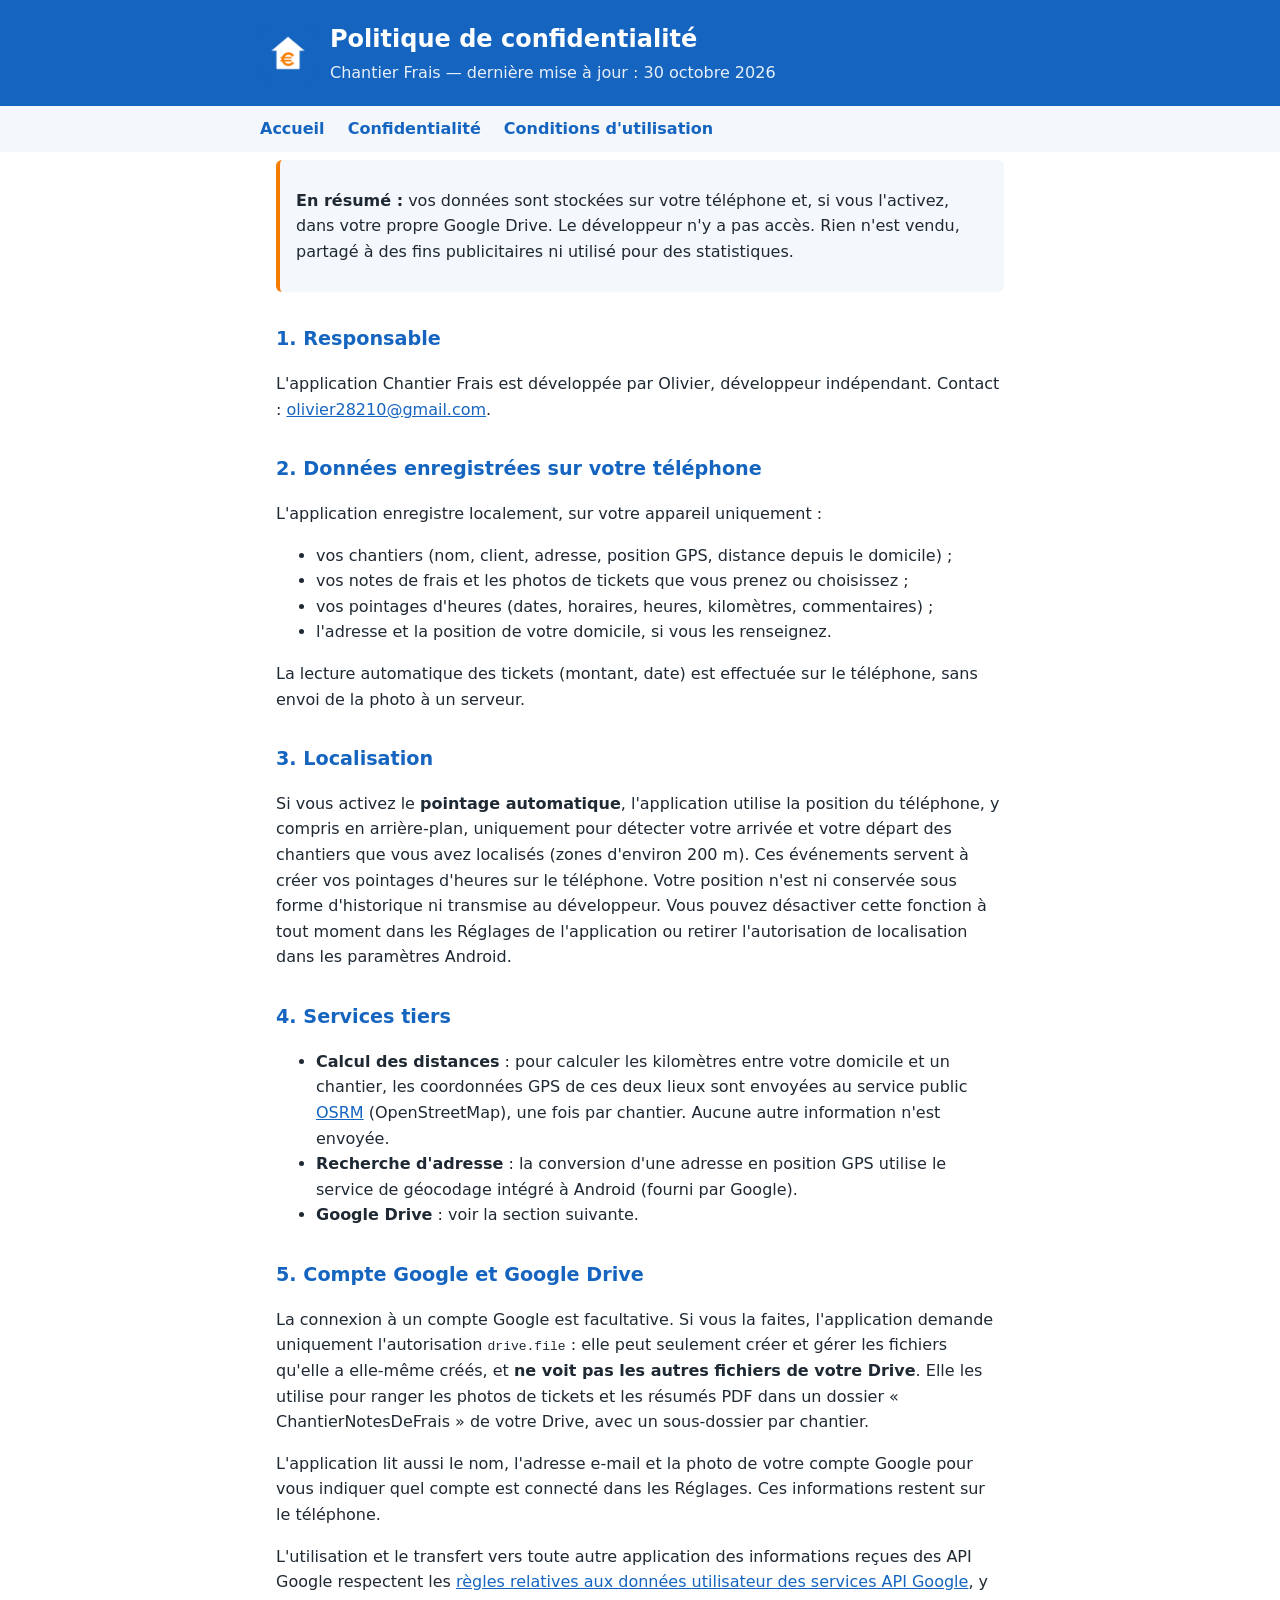
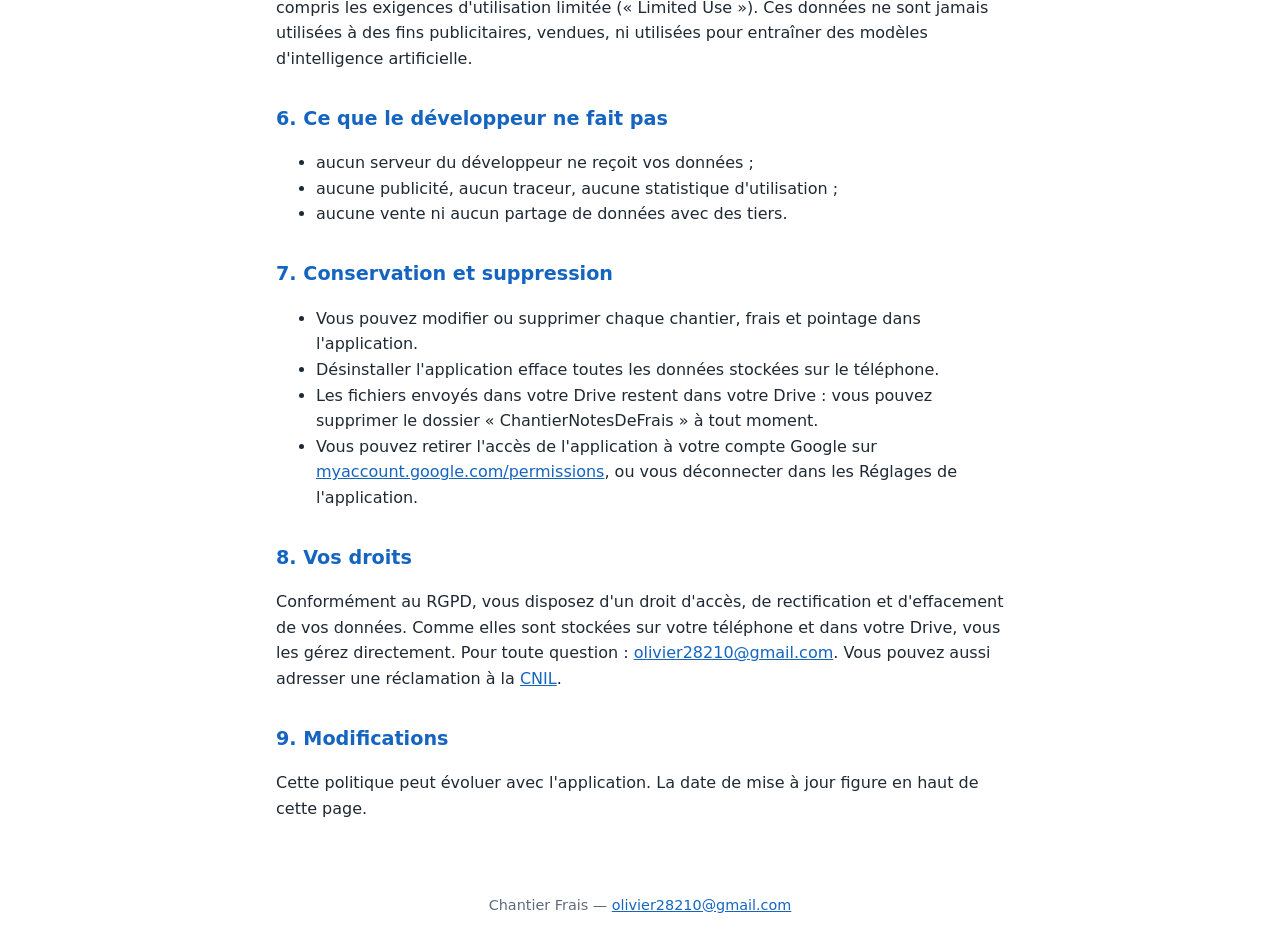
==== confidentialite.html @ e706df88 "Pages publiques : accueil, confidentialite, conditions d'utilisation Co-Authored-By: Claude Opus 5.5" ====
<!doctype html>
<html lang="fr">
<head>
  <meta charset="utf-8">
  <meta name="viewport" content="width=device-width, initial-scale=1">
  <title>Confidentialité – Chantier Frais</title>
  <link rel="icon" href="logo.png">
  <link rel="stylesheet" href="style.css">
</head>
<body>
  <header>
    <div class="contenu">
      <img src="logo.png" alt="Logo Chantier Frais">
      <div>
        <h1>Politique de confidentialité</h1>
        <p>Chantier Frais — dernière mise à jour : 30 octobre 2026</p>
      </div>
    </div>
  </header>
  <nav><div class="contenu">
    <a href="./">Accueil</a>
    <a href="confidentialite.html">Confidentialité</a>
    <a href="conditions.html">Conditions d'utilisation</a>
  </div></nav>
  <main class="contenu">
    <div class="carte">
      <p><strong>En résumé :</strong> vos données sont stockées sur votre téléphone et, si vous
        l'activez, dans votre propre Google Drive. Le développeur n'y a pas accès. Rien n'est
        vendu, partagé à des fins publicitaires ni utilisé pour des statistiques.</p>
    </div>

    <h2>1. Responsable</h2>
    <p>L'application Chantier Frais est développée par Olivier, développeur indépendant.
      Contact : <a href="mailto:olivier28210@gmail.com">olivier28210@gmail.com</a>.</p>

    <h2>2. Données enregistrées sur votre téléphone</h2>
    <p>L'application enregistre localement, sur votre appareil uniquement :</p>
    <ul>
      <li>vos chantiers (nom, client, adresse, position GPS, distance depuis le domicile) ;</li>
      <li>vos notes de frais et les photos de tickets que vous prenez ou choisissez ;</li>
      <li>vos pointages d'heures (dates, horaires, heures, kilomètres, commentaires) ;</li>
      <li>l'adresse et la position de votre domicile, si vous les renseignez.</li>
    </ul>
    <p>La lecture automatique des tickets (montant, date) est effectuée sur le téléphone, sans
      envoi de la photo à un serveur.</p>

    <h2>3. Localisation</h2>
    <p>Si vous activez le <strong>pointage automatique</strong>, l'application utilise la position
      du téléphone, y compris en arrière-plan, uniquement pour détecter votre arrivée et votre départ
      des chantiers que vous avez localisés (zones d'environ 200 m). Ces événements servent à créer
      vos pointages d'heures sur le téléphone. Votre position n'est ni conservée sous forme
      d'historique ni transmise au développeur. Vous pouvez désactiver cette fonction à tout moment
      dans les Réglages de l'application ou retirer l'autorisation de localisation dans les
      paramètres Android.</p>

    <h2>4. Services tiers</h2>
    <ul>
      <li><strong>Calcul des distances</strong> : pour calculer les kilomètres entre votre domicile et
        un chantier, les coordonnées GPS de ces deux lieux sont envoyées au service public
        <a href="https://project-osrm.org/">OSRM</a> (OpenStreetMap), une fois par chantier.
        Aucune autre information n'est envoyée.</li>
      <li><strong>Recherche d'adresse</strong> : la conversion d'une adresse en position GPS utilise le
        service de géocodage intégré à Android (fourni par Google).</li>
      <li><strong>Google Drive</strong> : voir la section suivante.</li>
    </ul>

    <h2>5. Compte Google et Google Drive</h2>
    <p>La connexion à un compte Google est facultative. Si vous la faites, l'application demande
      uniquement l'autorisation <code>drive.file</code> : elle peut seulement créer et gérer les
      fichiers qu'elle a elle-même créés, et <strong>ne voit pas les autres fichiers de votre
      Drive</strong>. Elle les utilise pour ranger les photos de tickets et les résumés PDF dans un
      dossier « ChantierNotesDeFrais » de votre Drive, avec un sous-dossier par chantier.</p>
    <p>L'application lit aussi le nom, l'adresse e-mail et la photo de votre compte Google pour vous
      indiquer quel compte est connecté dans les Réglages. Ces informations restent sur le
      téléphone.</p>
    <p>L'utilisation et le transfert vers toute autre application des informations reçues des API
      Google respectent les
      <a href="https://developers.google.com/terms/api-services-user-data-policy">règles relatives
      aux données utilisateur des services API Google</a>, y compris les exigences d'utilisation
      limitée (« Limited Use »). Ces données ne sont jamais utilisées à des fins publicitaires,
      vendues, ni utilisées pour entraîner des modèles d'intelligence artificielle.</p>

    <h2>6. Ce que le développeur ne fait pas</h2>
    <ul>
      <li>aucun serveur du développeur ne reçoit vos données ;</li>
      <li>aucune publicité, aucun traceur, aucune statistique d'utilisation ;</li>
      <li>aucune vente ni aucun partage de données avec des tiers.</li>
    </ul>

    <h2>7. Conservation et suppression</h2>
    <ul>
      <li>Vous pouvez modifier ou supprimer chaque chantier, frais et pointage dans l'application.</li>
      <li>Désinstaller l'application efface toutes les données stockées sur le téléphone.</li>
      <li>Les fichiers envoyés dans votre Drive restent dans votre Drive : vous pouvez supprimer le
        dossier « ChantierNotesDeFrais » à tout moment.</li>
      <li>Vous pouvez retirer l'accès de l'application à votre compte Google sur
        <a href="https://myaccount.google.com/permissions">myaccount.google.com/permissions</a>,
        ou vous déconnecter dans les Réglages de l'application.</li>
    </ul>

    <h2>8. Vos droits</h2>
    <p>Conformément au RGPD, vous disposez d'un droit d'accès, de rectification et d'effacement de
      vos données. Comme elles sont stockées sur votre téléphone et dans votre Drive, vous les gérez
      directement. Pour toute question : <a href="mailto:olivier28210@gmail.com">olivier28210@gmail.com</a>.
      Vous pouvez aussi adresser une réclamation à la <a href="https://www.cnil.fr/">CNIL</a>.</p>

    <h2>9. Modifications</h2>
    <p>Cette politique peut évoluer avec l'application. La date de mise à jour figure en haut de
      cette page.</p>
  </main>
  <footer>Chantier Frais — <a href="mailto:olivier28210@gmail.com">olivier28210@gmail.com</a></footer>
</body>
</html>
---- style.css ----
:root {
  --bleu: #1565c0;
  --orange: #f57c00;
  --texte: #1f2933;
  --doux: #5f6b7a;
  --fond: #ffffff;
  --carte: #f4f7fb;
}

@media (prefers-color-scheme: dark) {
  :root {
    --texte: #e6e9ee;
    --doux: #a3adbb;
    --fond: #12161c;
    --carte: #1c222b;
  }
}

* { box-sizing: border-box; }

body {
  margin: 0;
  font-family: system-ui, -apple-system, "Segoe UI", Roboto, sans-serif;
  line-height: 1.6;
  color: var(--texte);
  background: var(--fond);
}

header {
  background: var(--bleu);
  color: #fff;
  padding: 20px 16px;
}

header .contenu { display: flex; align-items: center; gap: 14px; }
header img { width: 56px; height: 56px; border-radius: 12px; }
header h1 { margin: 0; font-size: 1.5rem; }
header p { margin: 2px 0 0; opacity: .9; }

nav { background: var(--carte); padding: 10px 16px; }
nav a { color: var(--bleu); margin-right: 18px; font-weight: 600; text-decoration: none; }
nav a:hover { text-decoration: underline; }

.contenu { max-width: 760px; margin: 0 auto; }
main { padding: 8px 16px 40px; }
h2 { color: var(--bleu); margin-top: 32px; font-size: 1.2rem; }
a { color: var(--bleu); }
.carte { background: var(--carte); border-left: 4px solid var(--orange); padding: 12px 16px; border-radius: 6px; }
footer { color: var(--doux); font-size: .9rem; padding: 16px; text-align: center; }
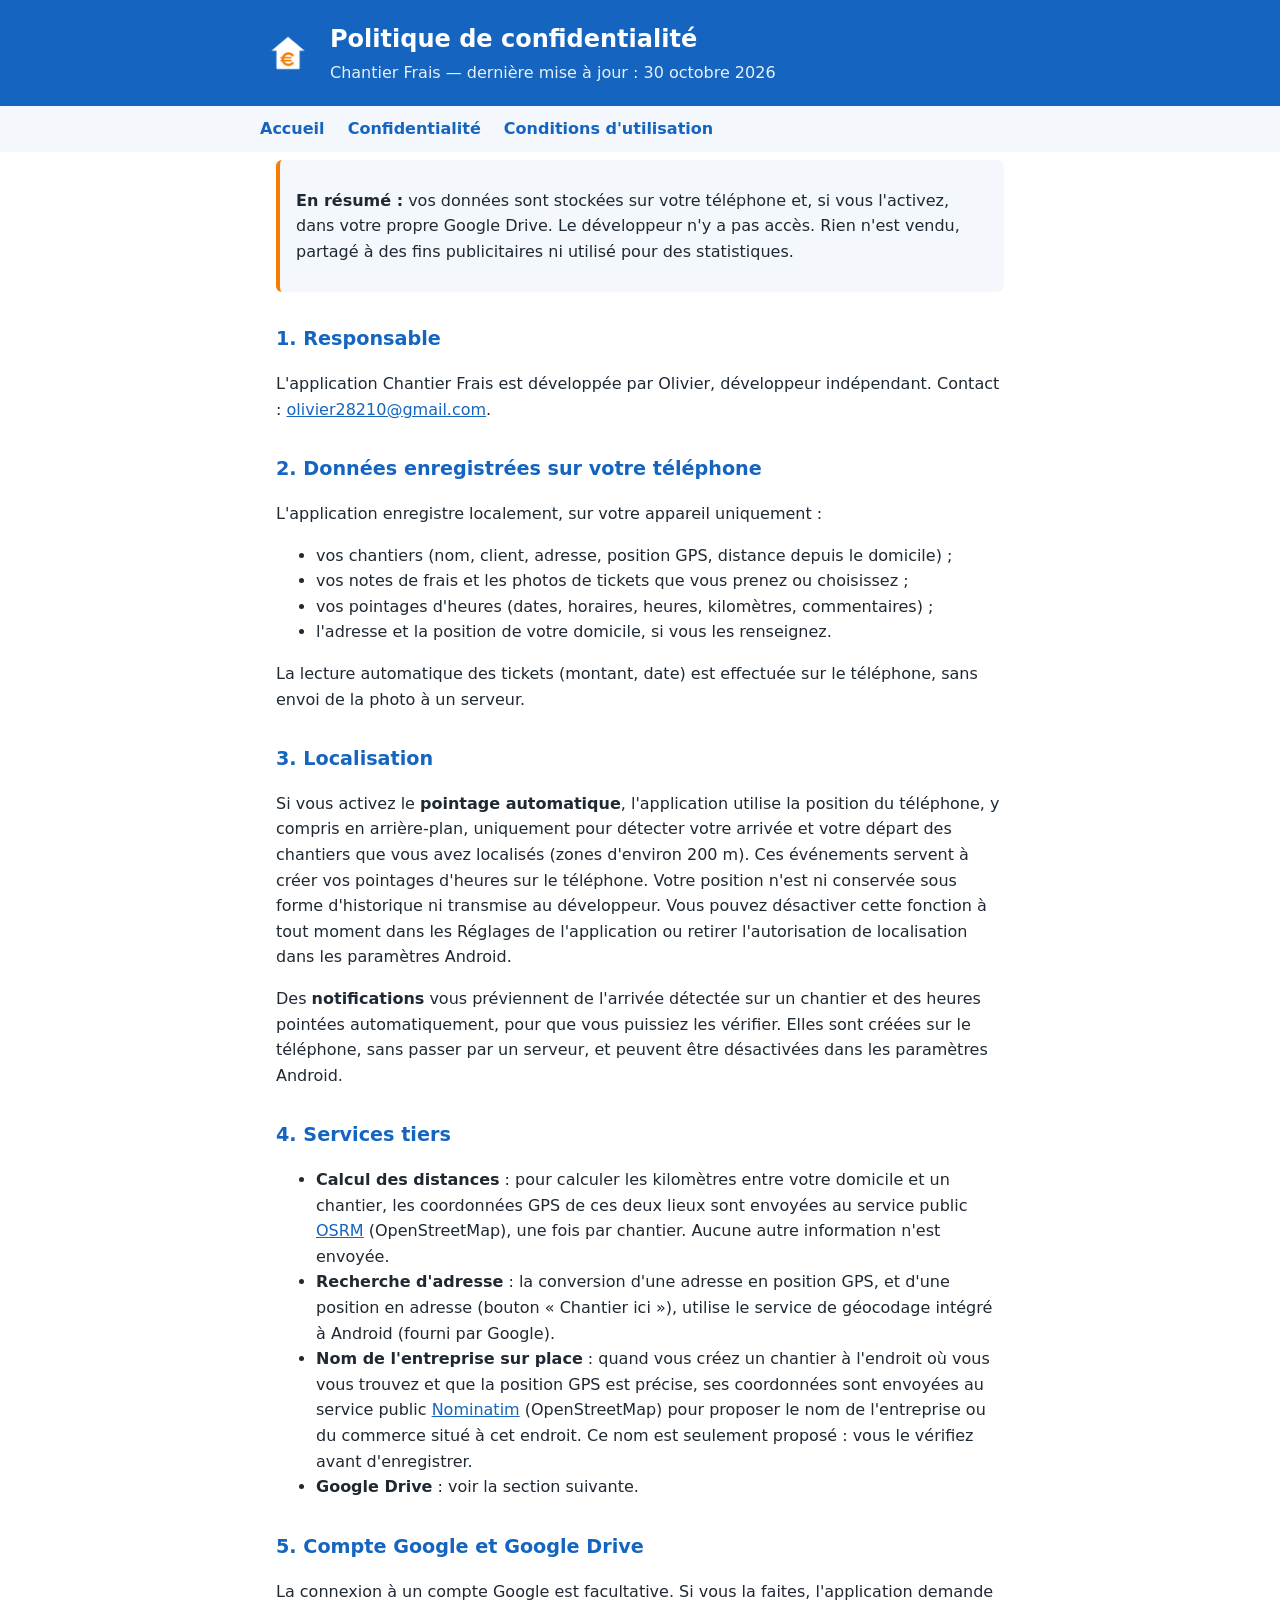
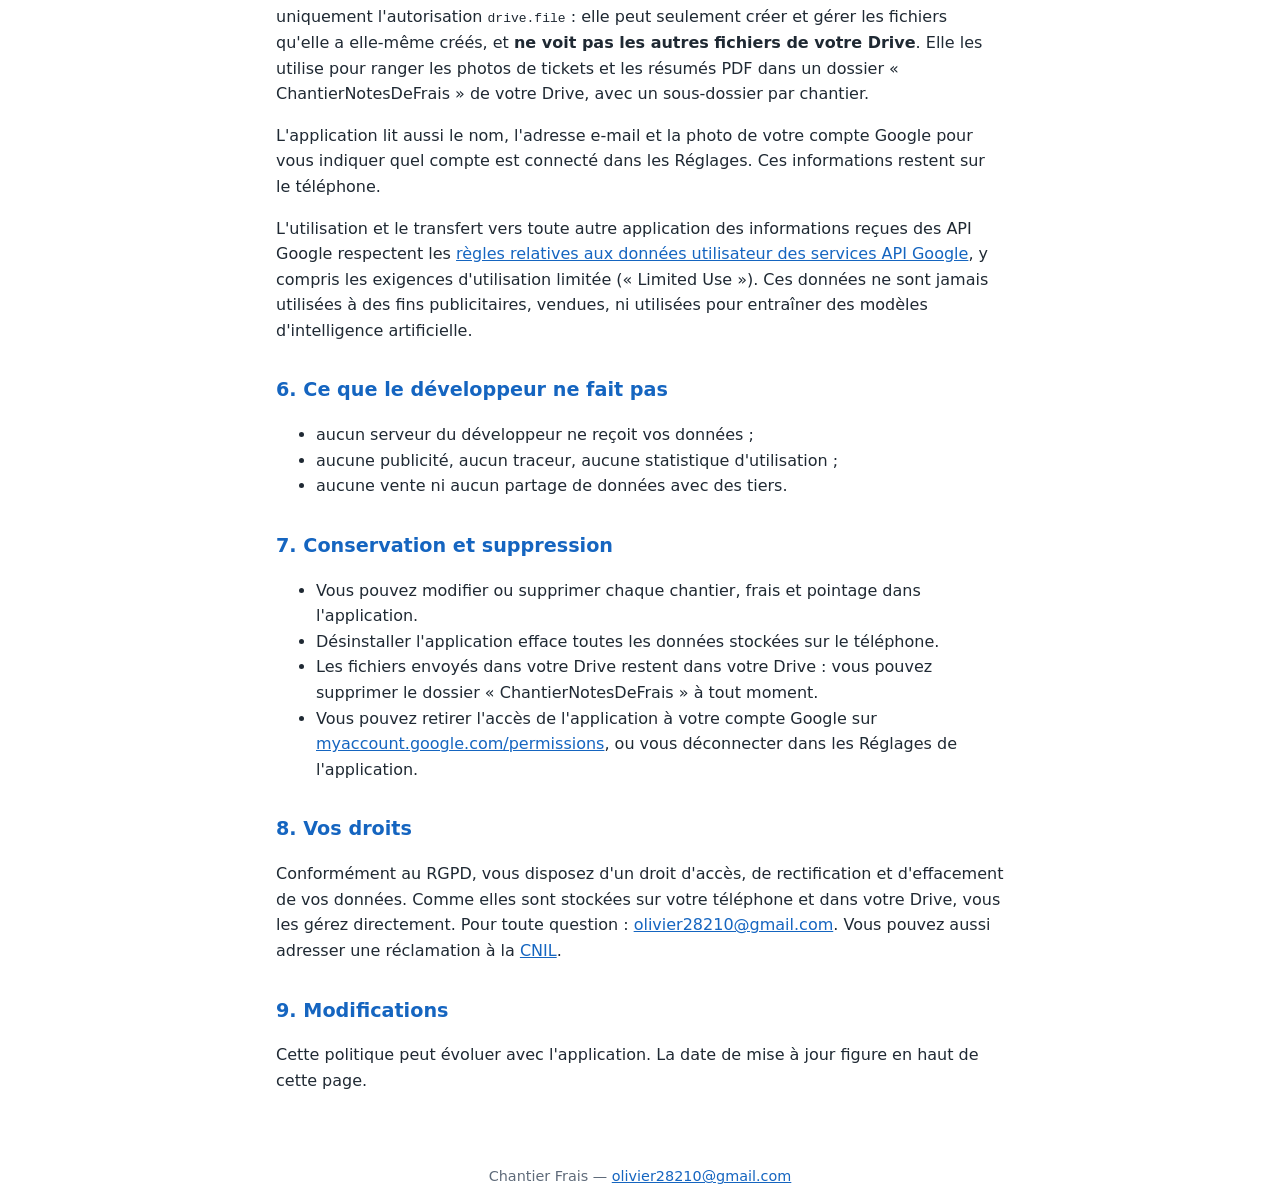
==== commit b7e2e3c1: "Confidentialite : Nominatim (nom de l'entreprise) et notifications Co-Authored-By: Claude Opus 5.5 <" ====
--- a/confidentialite.html
+++ b/confidentialite.html
@@ -52,6 +52,10 @@
       d'historique ni transmise au développeur. Vous pouvez désactiver cette fonction à tout moment
       dans les Réglages de l'application ou retirer l'autorisation de localisation dans les
       paramètres Android.</p>
+    <p>Des <strong>notifications</strong> vous préviennent de l'arrivée détectée sur un chantier et
+      des heures pointées automatiquement, pour que vous puissiez les vérifier. Elles sont créées sur
+      le téléphone, sans passer par un serveur, et peuvent être désactivées dans les paramètres
+      Android.</p>
 
     <h2>4. Services tiers</h2>
     <ul>
@@ -59,8 +63,14 @@
         un chantier, les coordonnées GPS de ces deux lieux sont envoyées au service public
         <a href="https://project-osrm.org/">OSRM</a> (OpenStreetMap), une fois par chantier.
         Aucune autre information n'est envoyée.</li>
-      <li><strong>Recherche d'adresse</strong> : la conversion d'une adresse en position GPS utilise le
-        service de géocodage intégré à Android (fourni par Google).</li>
+      <li><strong>Recherche d'adresse</strong> : la conversion d'une adresse en position GPS, et d'une
+        position en adresse (bouton « Chantier ici »), utilise le service de géocodage intégré à
+        Android (fourni par Google).</li>
+      <li><strong>Nom de l'entreprise sur place</strong> : quand vous créez un chantier à l'endroit où
+        vous vous trouvez et que la position GPS est précise, ses coordonnées sont envoyées au service
+        public <a href="https://nominatim.org/">Nominatim</a> (OpenStreetMap) pour proposer le nom de
+        l'entreprise ou du commerce situé à cet endroit. Ce nom est seulement proposé : vous le
+        vérifiez avant d'enregistrer.</li>
       <li><strong>Google Drive</strong> : voir la section suivante.</li>
     </ul>
 
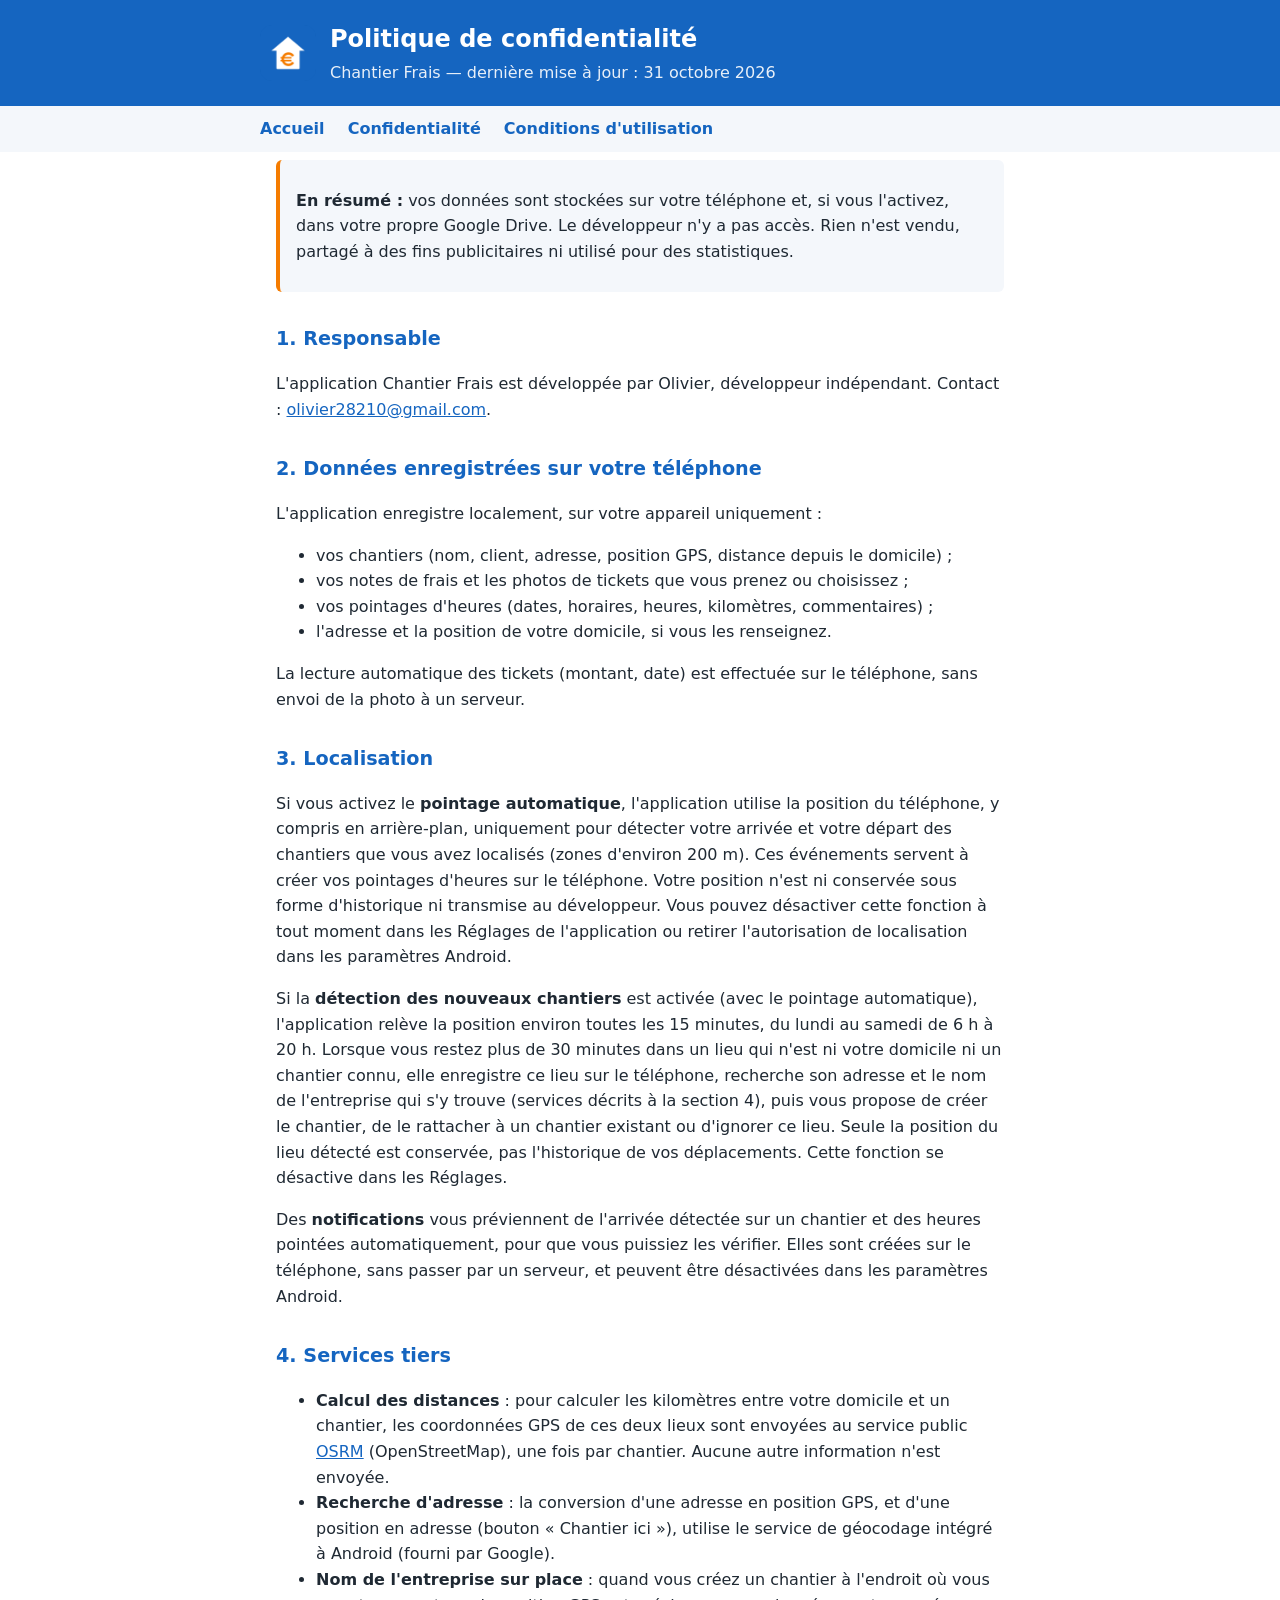
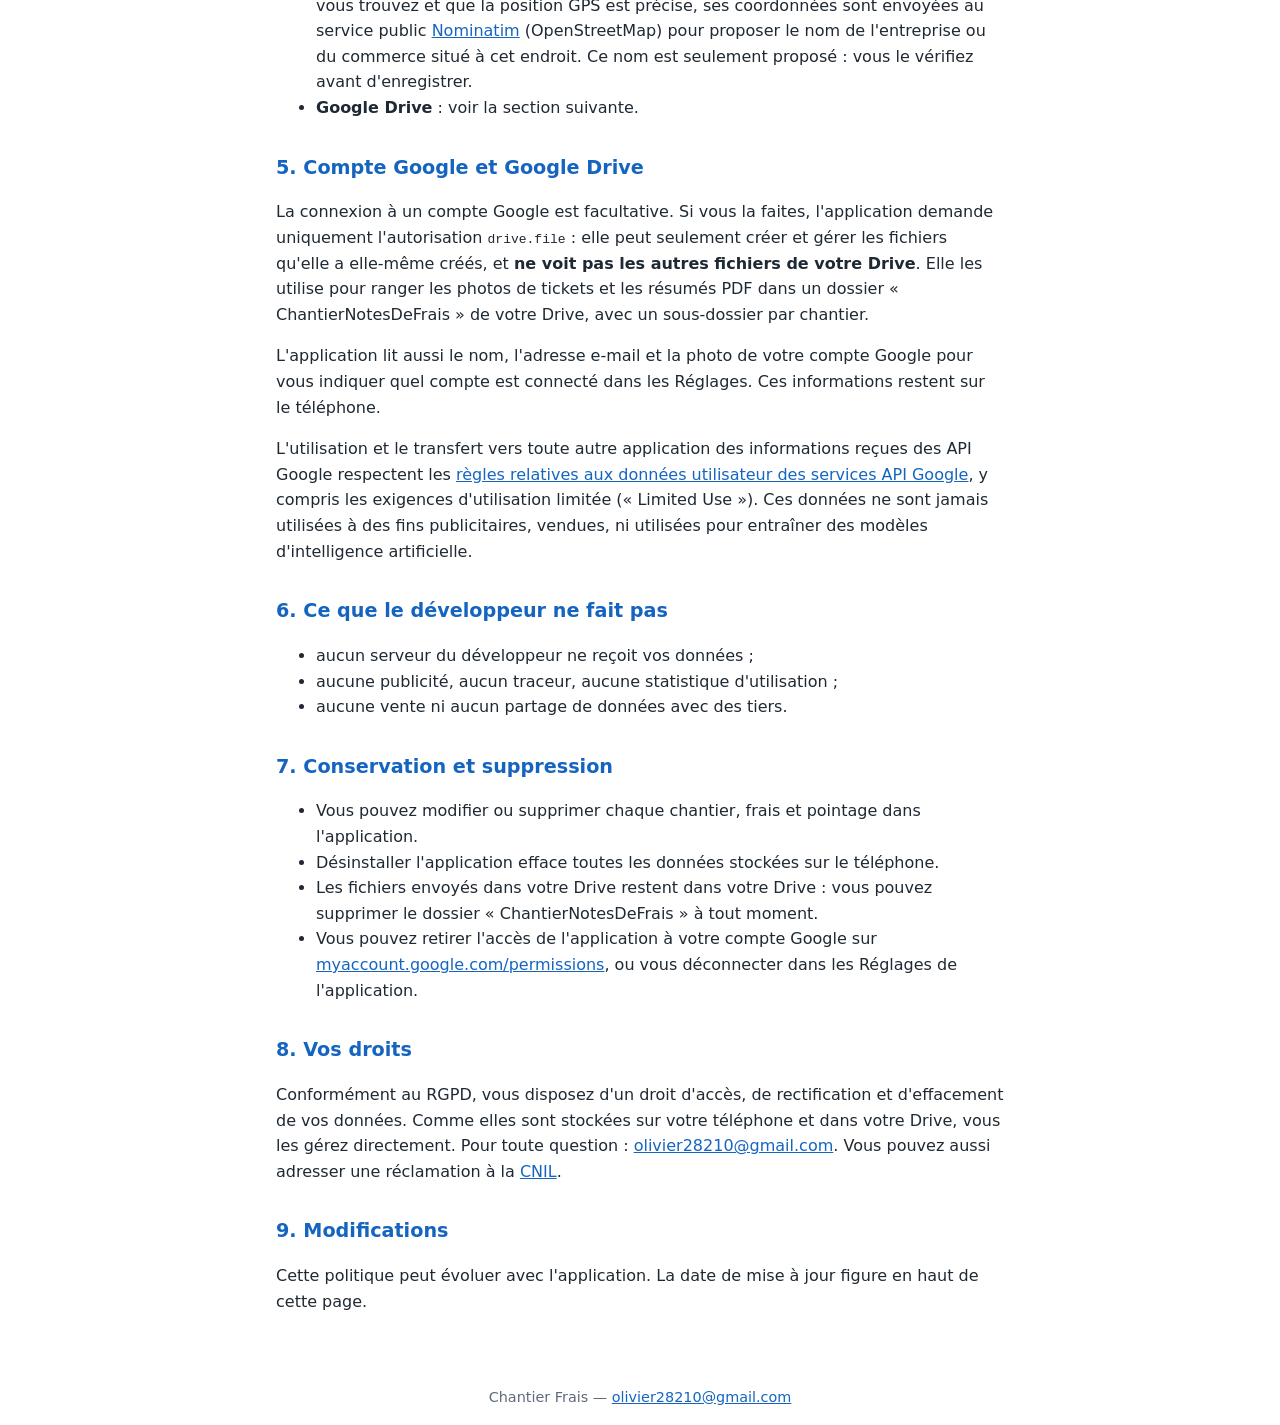
==== commit 58479c61: "Confidentialite : detection des nouveaux chantiers Co-Authored-By: Claude Opus 5.5 <noreply@anthropi" ====
--- a/confidentialite.html
+++ b/confidentialite.html
@@ -13,7 +13,7 @@
       <img src="logo.png" alt="Logo Chantier Frais">
       <div>
         <h1>Politique de confidentialité</h1>
-        <p>Chantier Frais — dernière mise à jour : 30 octobre 2026</p>
+        <p>Chantier Frais — dernière mise à jour : 31 octobre 2026</p>
       </div>
     </div>
   </header>
@@ -52,6 +52,14 @@
       d'historique ni transmise au développeur. Vous pouvez désactiver cette fonction à tout moment
       dans les Réglages de l'application ou retirer l'autorisation de localisation dans les
       paramètres Android.</p>
+    <p>Si la <strong>détection des nouveaux chantiers</strong> est activée (avec le pointage
+      automatique), l'application relève la position environ toutes les 15 minutes, du lundi au
+      samedi de 6 h à 20 h. Lorsque vous restez plus de 30 minutes dans un lieu qui n'est ni votre
+      domicile ni un chantier connu, elle enregistre ce lieu sur le téléphone, recherche son adresse
+      et le nom de l'entreprise qui s'y trouve (services décrits à la section 4), puis vous propose
+      de créer le chantier, de le rattacher à un chantier existant ou d'ignorer ce lieu. Seule la
+      position du lieu détecté est conservée, pas l'historique de vos déplacements. Cette fonction
+      se désactive dans les Réglages.</p>
     <p>Des <strong>notifications</strong> vous préviennent de l'arrivée détectée sur un chantier et
       des heures pointées automatiquement, pour que vous puissiez les vérifier. Elles sont créées sur
       le téléphone, sans passer par un serveur, et peuvent être désactivées dans les paramètres
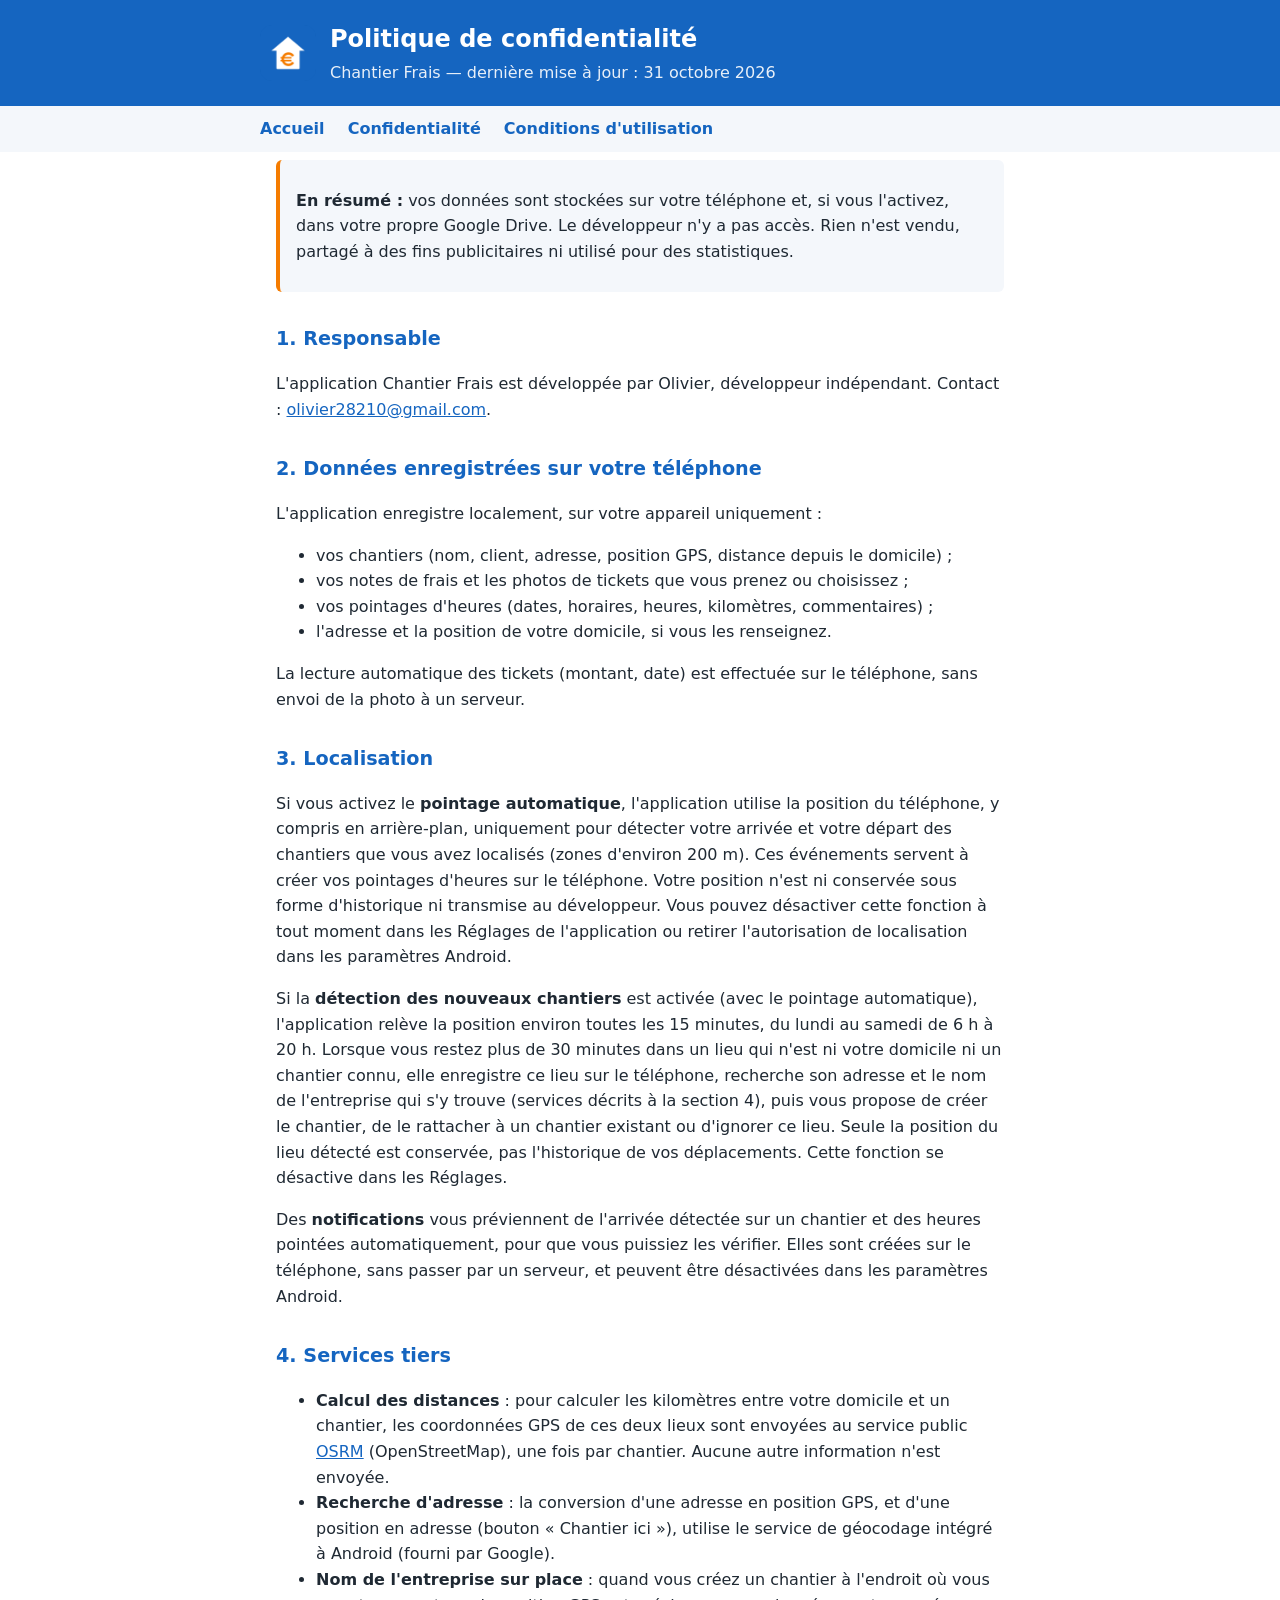
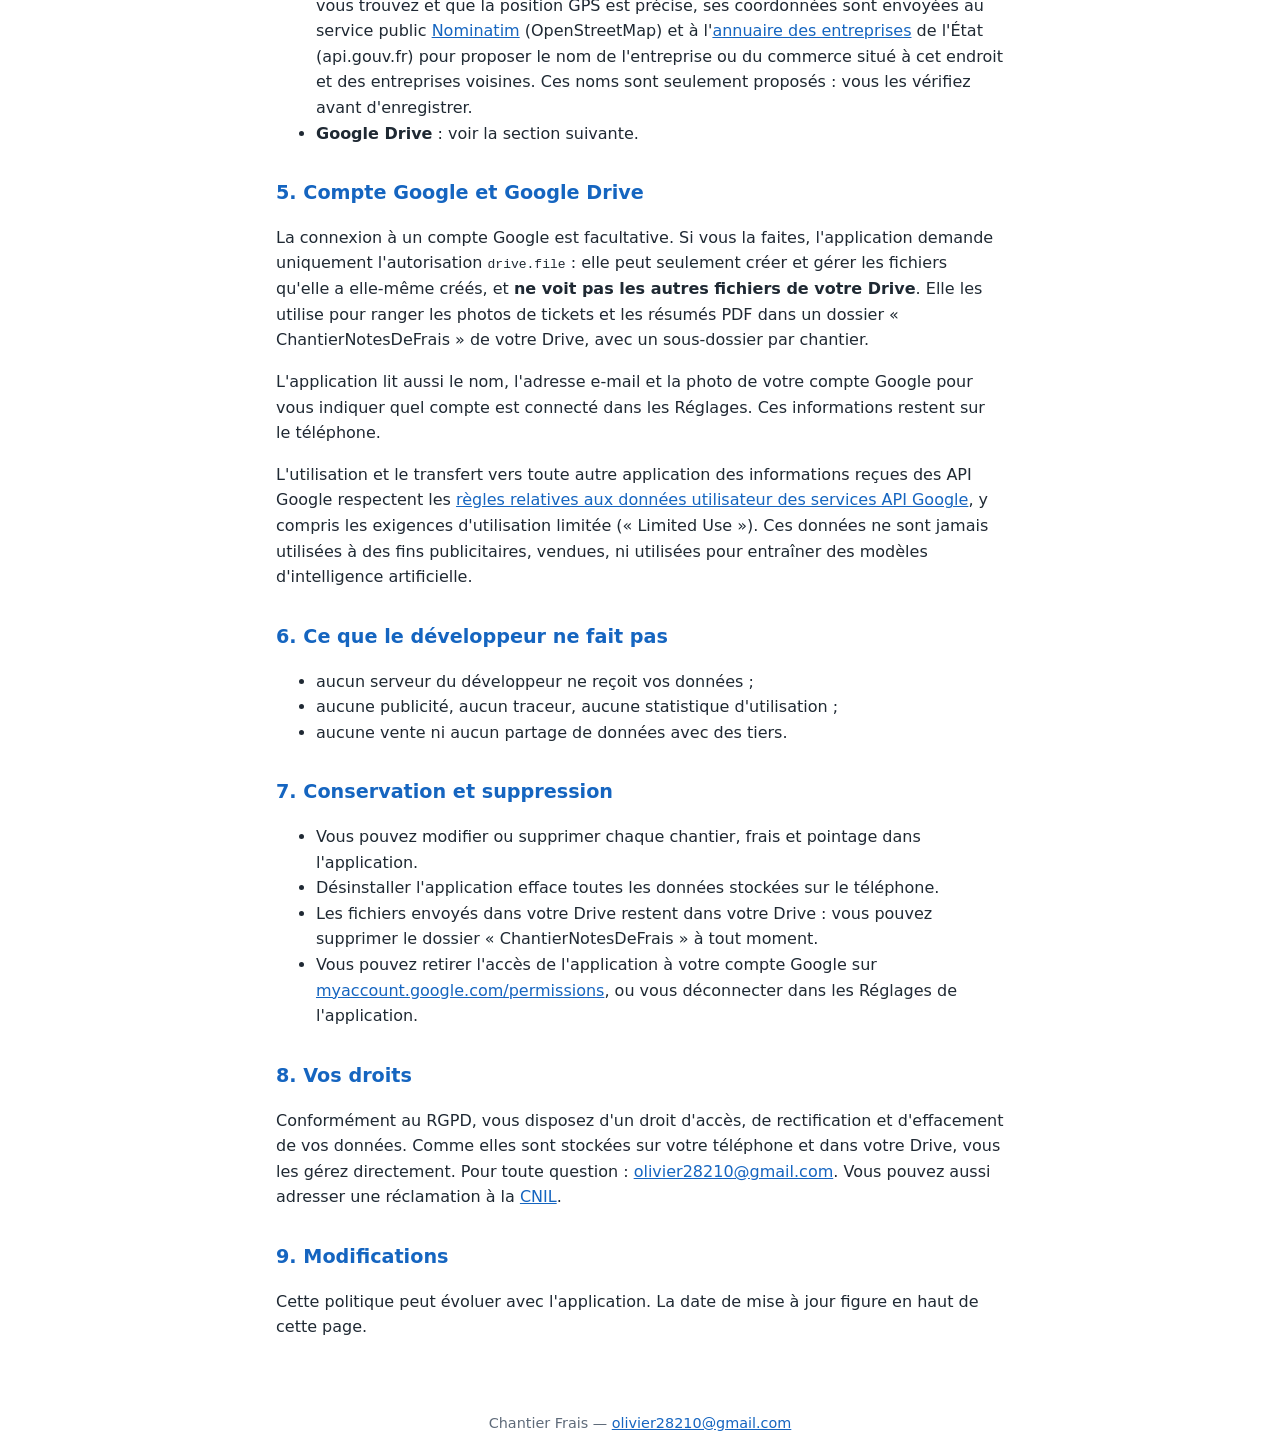
==== commit ca531bd9: "Confidentialite : annuaire des entreprises (api.gouv.fr) Co-Authored-By: Claude Opus 5.5 <noreply@an" ====
--- a/confidentialite.html
+++ b/confidentialite.html
@@ -76,9 +76,11 @@
         Android (fourni par Google).</li>
       <li><strong>Nom de l'entreprise sur place</strong> : quand vous créez un chantier à l'endroit où
         vous vous trouvez et que la position GPS est précise, ses coordonnées sont envoyées au service
-        public <a href="https://nominatim.org/">Nominatim</a> (OpenStreetMap) pour proposer le nom de
-        l'entreprise ou du commerce situé à cet endroit. Ce nom est seulement proposé : vous le
-        vérifiez avant d'enregistrer.</li>
+        public <a href="https://nominatim.org/">Nominatim</a> (OpenStreetMap) et à
+        l'<a href="https://recherche-entreprises.api.gouv.fr/">annuaire des entreprises</a> de l'État
+        (api.gouv.fr) pour proposer le nom de l'entreprise ou du commerce situé à cet endroit et des
+        entreprises voisines. Ces noms sont seulement proposés : vous les vérifiez avant
+        d'enregistrer.</li>
       <li><strong>Google Drive</strong> : voir la section suivante.</li>
     </ul>
 
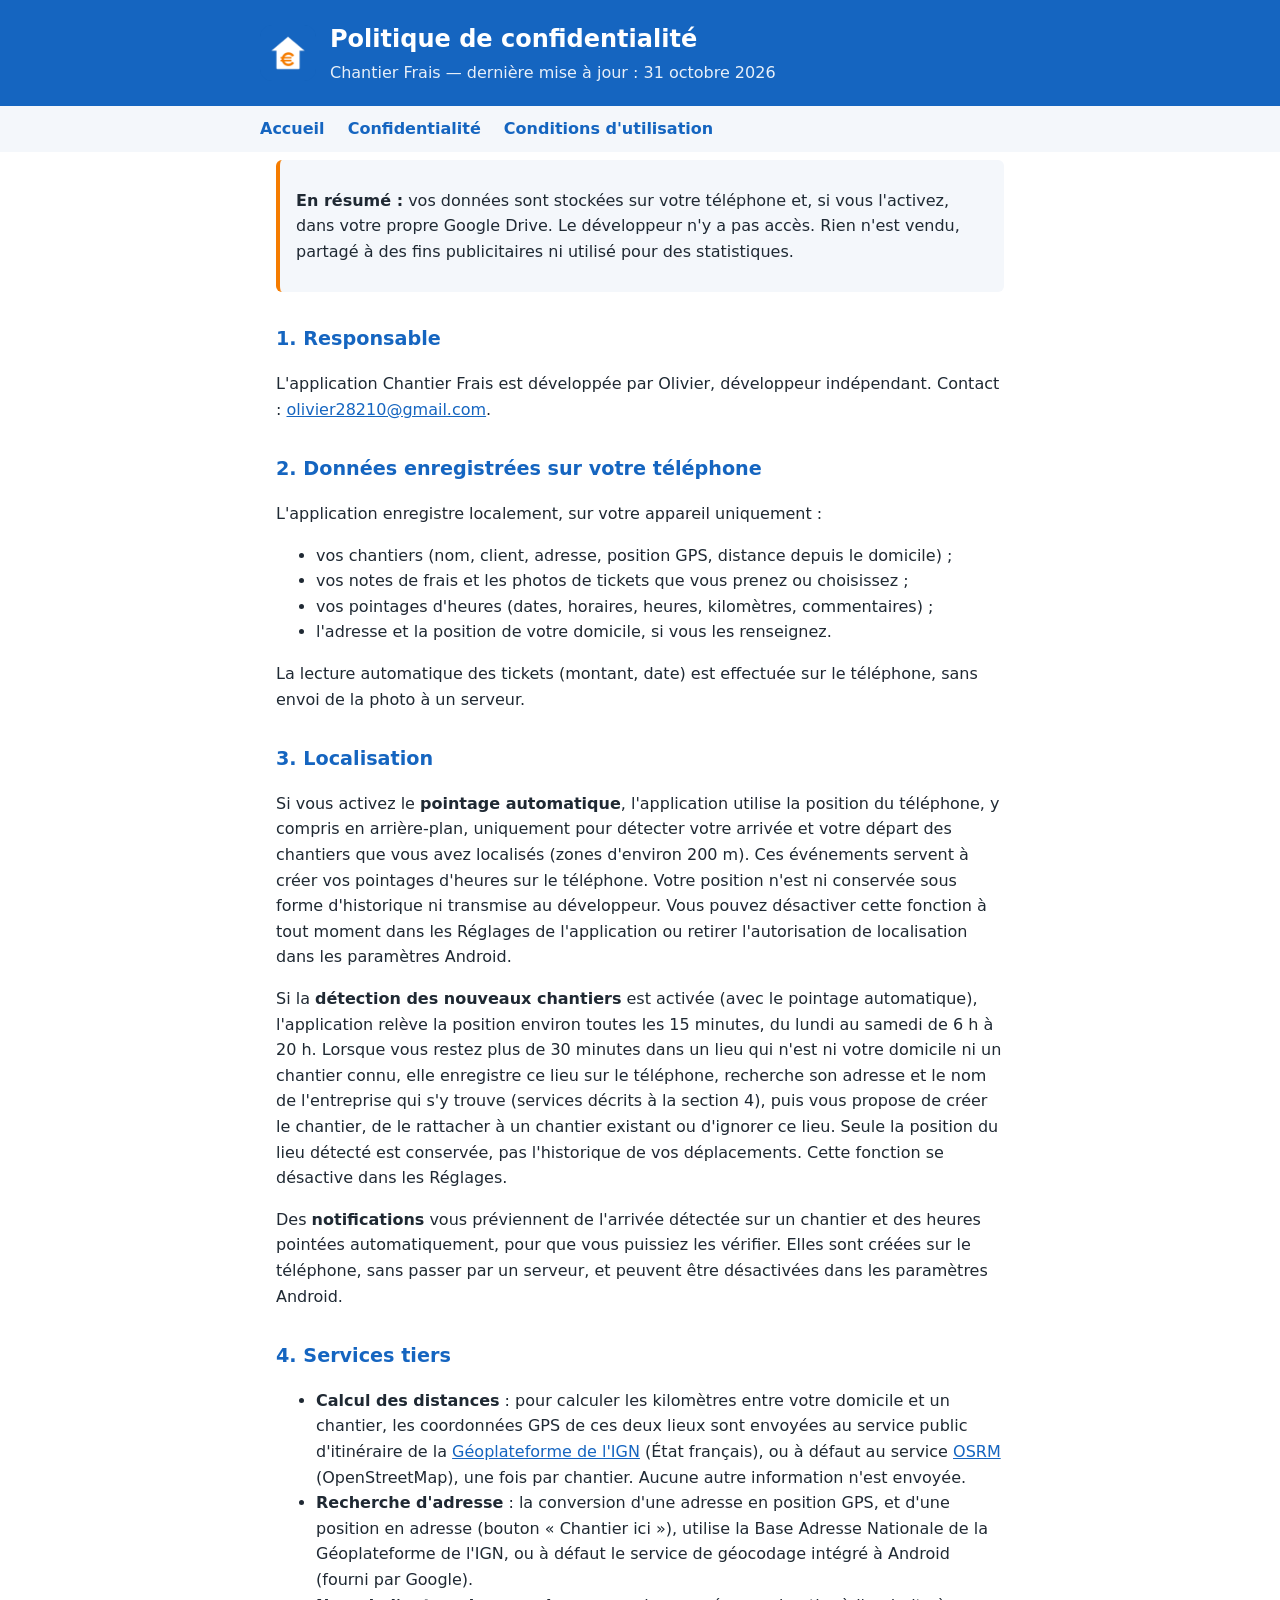
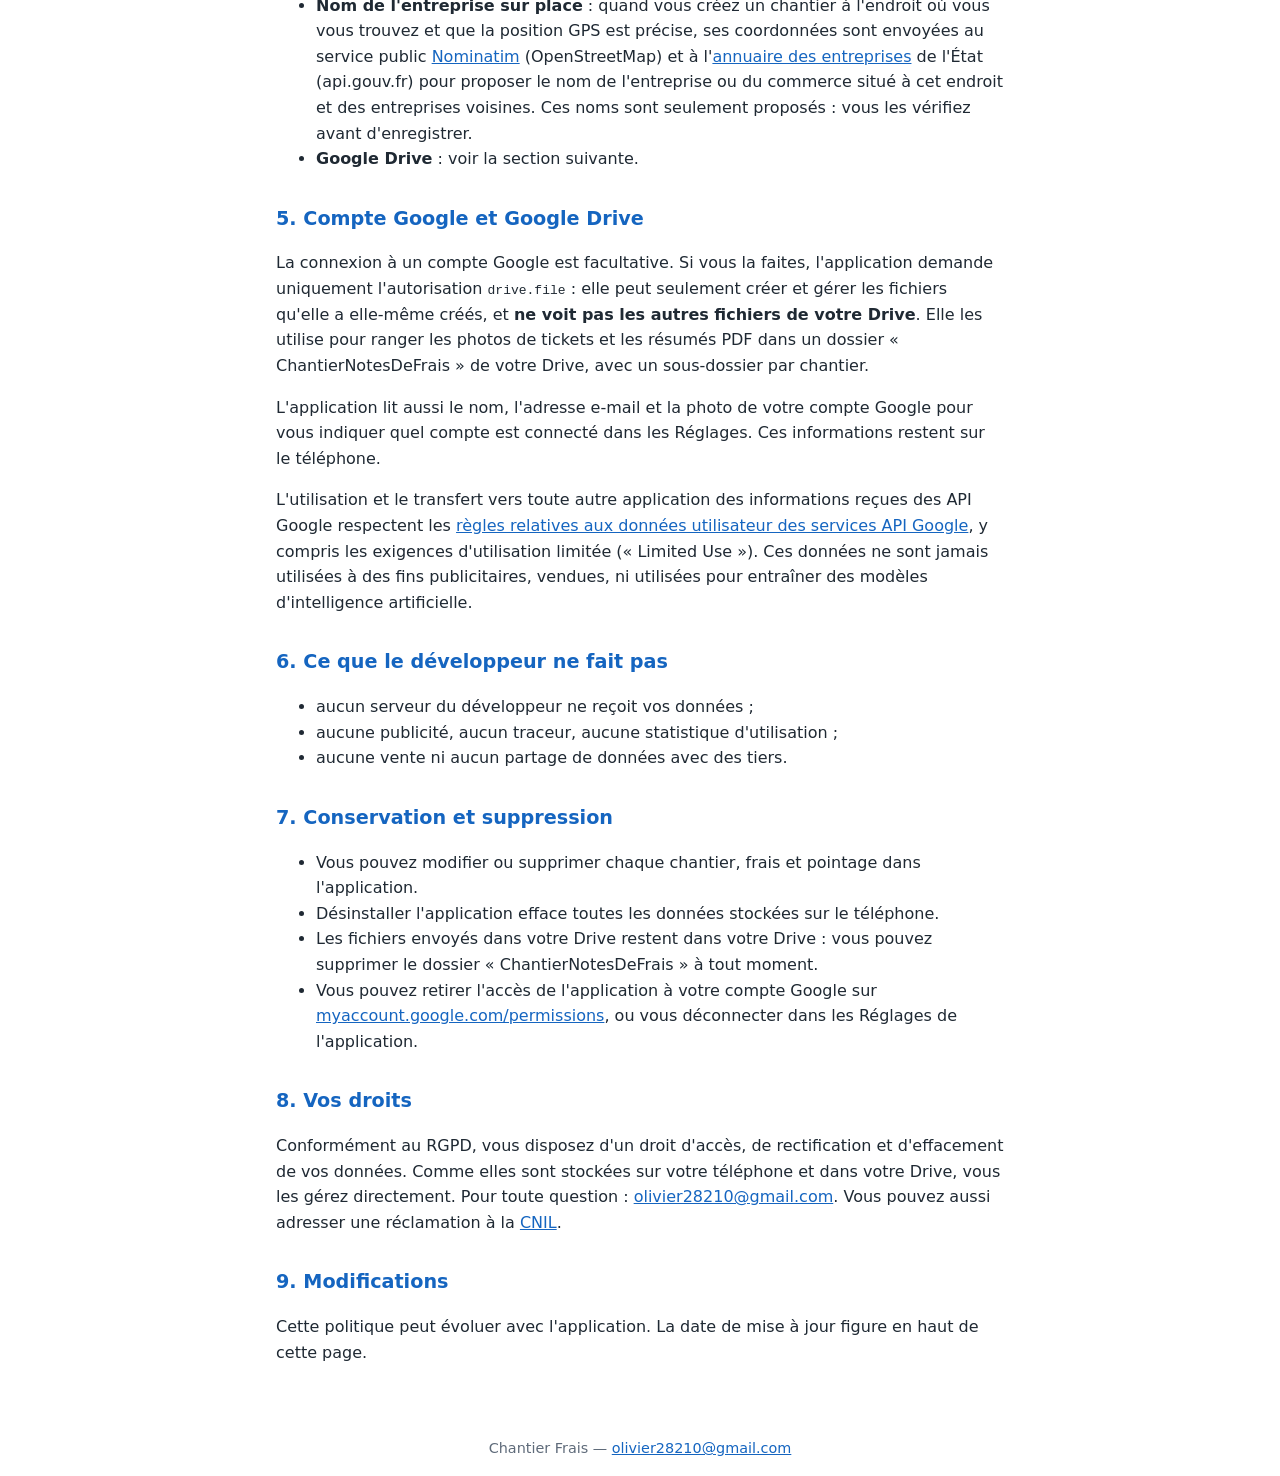
==== commit 9fec094b: "Confidentialite : adresses et itineraires par la Geoplateforme IGN Co-Authored-By: Claude Opus 5.5 <" ====
--- a/confidentialite.html
+++ b/confidentialite.html
@@ -69,11 +69,13 @@
     <ul>
       <li><strong>Calcul des distances</strong> : pour calculer les kilomètres entre votre domicile et
         un chantier, les coordonnées GPS de ces deux lieux sont envoyées au service public
-        <a href="https://project-osrm.org/">OSRM</a> (OpenStreetMap), une fois par chantier.
-        Aucune autre information n'est envoyée.</li>
+        d'itinéraire de la <a href="https://geoservices.ign.fr/">Géoplateforme de l'IGN</a> (État
+        français), ou à défaut au service <a href="https://project-osrm.org/">OSRM</a>
+        (OpenStreetMap), une fois par chantier. Aucune autre information n'est envoyée.</li>
       <li><strong>Recherche d'adresse</strong> : la conversion d'une adresse en position GPS, et d'une
-        position en adresse (bouton « Chantier ici »), utilise le service de géocodage intégré à
-        Android (fourni par Google).</li>
+        position en adresse (bouton « Chantier ici »), utilise la Base Adresse Nationale de la
+        Géoplateforme de l'IGN, ou à défaut le service de géocodage intégré à Android (fourni par
+        Google).</li>
       <li><strong>Nom de l'entreprise sur place</strong> : quand vous créez un chantier à l'endroit où
         vous vous trouvez et que la position GPS est précise, ses coordonnées sont envoyées au service
         public <a href="https://nominatim.org/">Nominatim</a> (OpenStreetMap) et à
